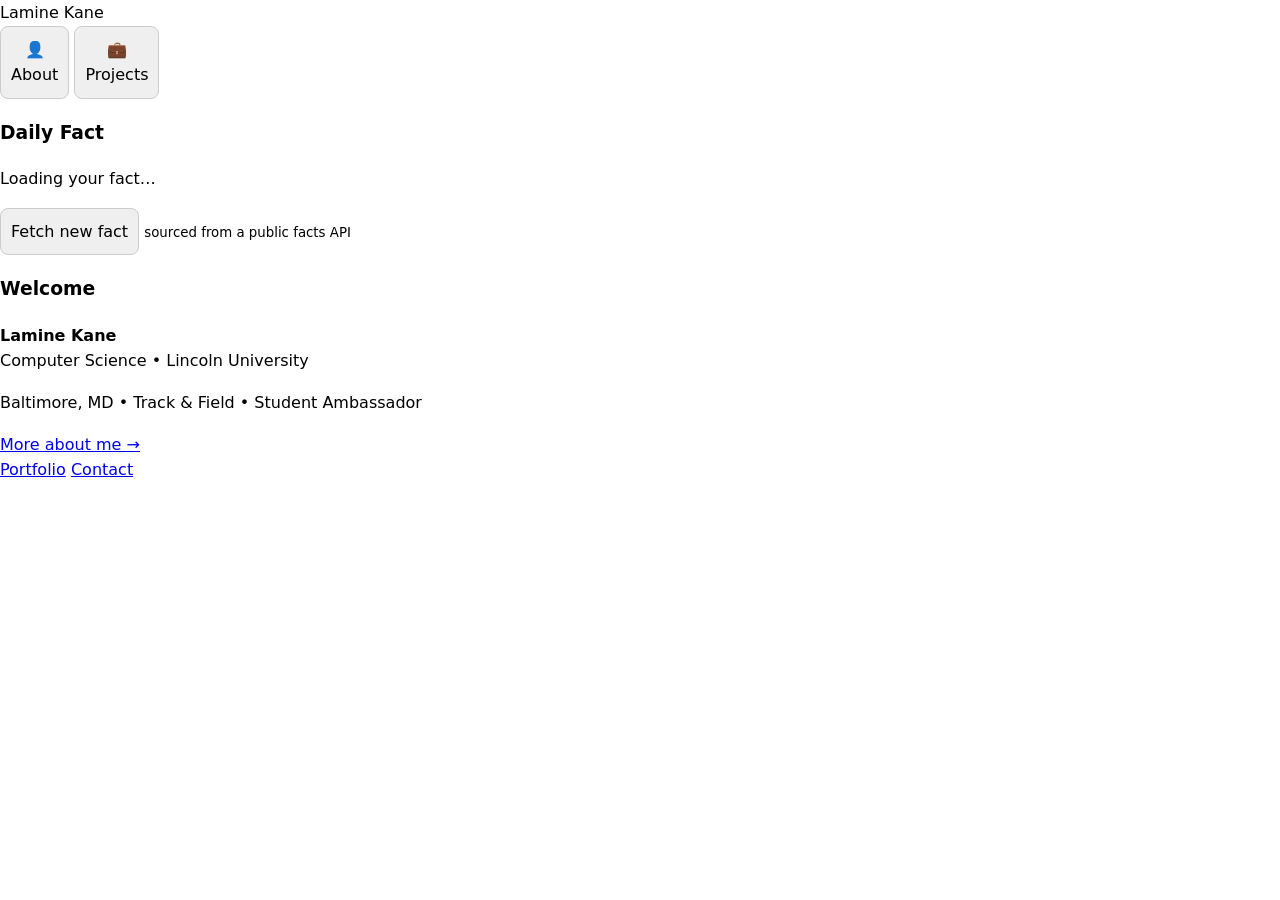
==== index.html @ 288fac7a "Update index.html" ====
<!doctype html>
<html lang="en">
<head>
  <meta charset="utf-8" />
  <meta name="viewport" content="width=device-width,initial-scale=1" />
  <title>Lamine Kane — Portfolio</title>
  <link rel="stylesheet" href="style.css">
  <meta name="description" content="Portfolio of Lamine Kane — Computer Science student at Lincoln University.">
</head>
<body>
  <main class="page-shell">
    <!-- iPhone mockup -->
    <div class="iphone">
      <header class="top-bar">
        <div class="notch"></div>
        <div class="status">Lamine Kane</div>
      </header>

      <nav class="home-screen">
        <div class="app-row">
          <button class="app-card" data-target="about.html">
            <div class="app-icon">👤</div>
            <div class="app-label">About</div>
          </button>
          <button class="app-card" data-target="projects.html">
            <div class="app-icon">💼</div>
            <div class="app-label">Projects</div>
          </button>
        </div>

        <div class="widget-row">
          <!-- Daily Fact Widget -->
          <section class="widget fact-widget" id="daily-fact">
            <h3>Daily Fact</h3>
            <p class="fact-text">Loading your fact…</p>
            <button id="new-fact-btn" class="small-btn">Fetch new fact</button>
            <small class="fact-source">sourced from a public facts API</small>
          </section>

          <!-- Mini bio widget -->
          <section class="widget mini-bio">
            <h3>Welcome</h3>
            <p><strong>Lamine Kane</strong><br>
            Computer Science • Lincoln University</p>
            <p class="tiny">Baltimore, MD • Track & Field • Student Ambassador</p>
            <a class="open-about" href="about.html">More about me →</a>
          </section>
        </div>

        <footer class="dock">
          <a class="dock-btn" href="projects.html">Portfolio</a>
          <a class="dock-btn" href="contact.html">Contact</a>
        </footer>
      </nav>

      <div class="home-button" role="button" aria-label="Home"></div>
    </div>
  </main>

  <script src="script.js"></script>
</body>
</html>
---- style.css ----
:root { color-scheme: light dark; --w: 900px; }
*{box-sizing:border-box} body{font:16px/1.6 system-ui,Segoe UI,Roboto,Helvetica,Arial,sans-serif;margin:0}
.nav{display:flex;gap:12px;align-items:center;justify-content:center;padding:12px;border-bottom:1px solid #e5e5e5}
.nav a{text-decoration:none;padding:6px 10px;border-radius:8px}
.nav a.active,.nav a:hover{background:rgba(127,127,127,.15)}
#themeToggle{margin-left:auto}
.hero{max-width:var(--w);margin:24px auto;text-align:center;padding:24px}
.avatar{width:120px;height:120px;border-radius:50%;object-fit:cover;display:block;margin:0 auto 12px}
.tagline{opacity:.8}
.grid{max-width:var(--w);margin:24px auto;display:grid;grid-template-columns:repeat(auto-fill,minmax(260px,1fr));gap:16px;padding:0 16px}
.card{padding:16px;border:1px solid #e5e5e5;border-radius:12px;background:#fff}
.stack{max-width:600px;margin:24px auto;padding:0 16px}
form{display:grid;gap:12px}
label{display:grid;gap:6px}
input,textarea,button{font:inherit;padding:10px;border:1px solid #ccc;border-radius:8px}
button{cursor:pointer}
@media (prefers-color-scheme: dark){ .card{background:#111;border-color:#333} }
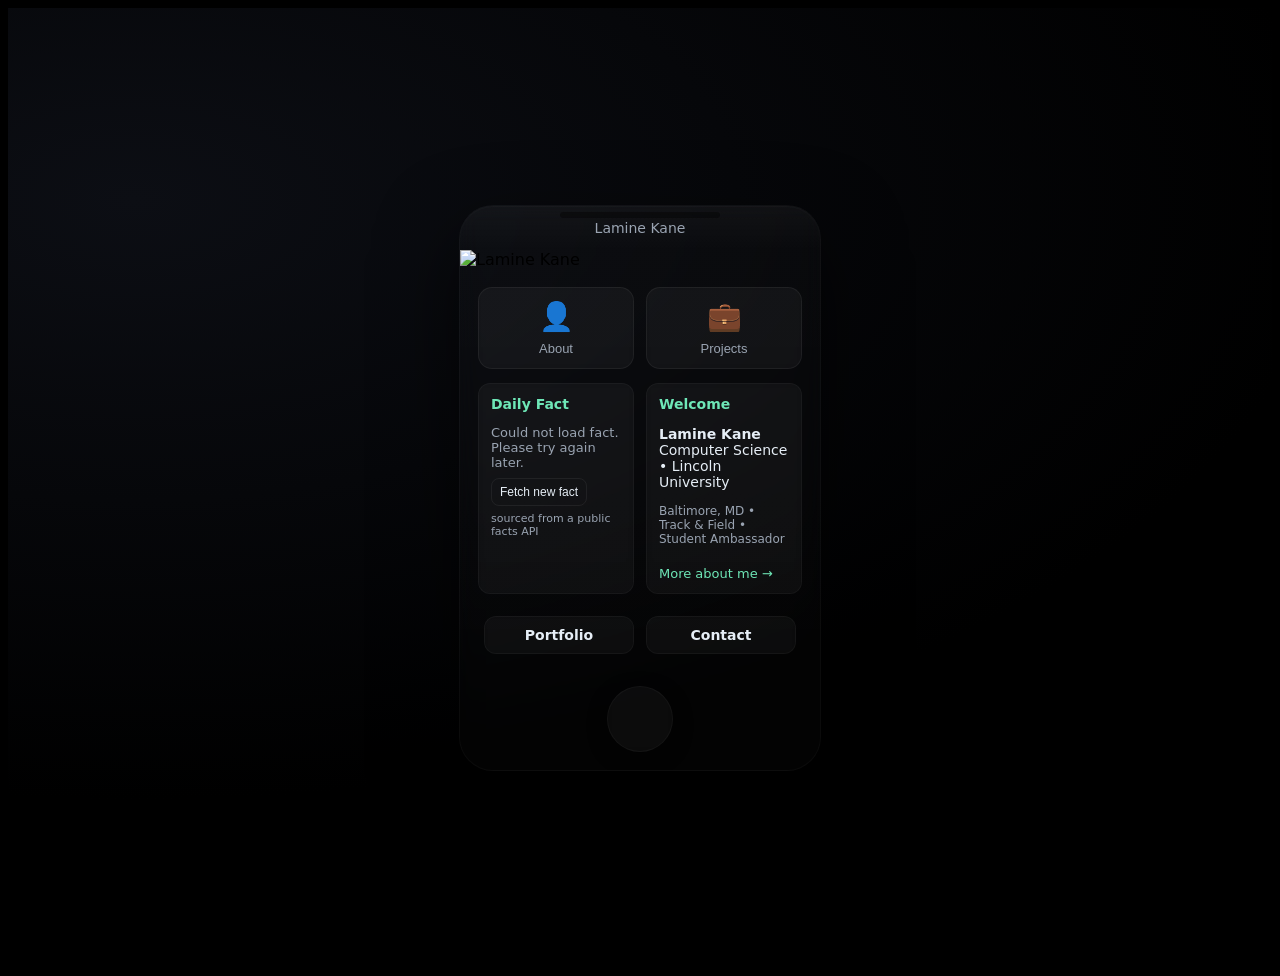
==== commit a1936d53: "Update index.html" ====
--- a/index.html
+++ b/index.html
@@ -15,6 +15,10 @@
         <div class="notch"></div>
         <div class="status">Lamine Kane</div>
       </header>
+      <div class="profile-section">
+    <img src="images/profile.jpg" alt="Lamine Kane" class="profile-pic">
+</div>
+
 
       <nav class="home-screen">
         <div class="app-row">
--- a/style.css
+++ b/style.css
@@ -1,17 +1,211 @@
-:root { color-scheme: light dark; --w: 900px; }
-*{box-sizing:border-box} body{font:16px/1.6 system-ui,Segoe UI,Roboto,Helvetica,Arial,sans-serif;margin:0}
-.nav{display:flex;gap:12px;align-items:center;justify-content:center;padding:12px;border-bottom:1px solid #e5e5e5}
-.nav a{text-decoration:none;padding:6px 10px;border-radius:8px}
-.nav a.active,.nav a:hover{background:rgba(127,127,127,.15)}
-#themeToggle{margin-left:auto}
-.hero{max-width:var(--w);margin:24px auto;text-align:center;padding:24px}
-.avatar{width:120px;height:120px;border-radius:50%;object-fit:cover;display:block;margin:0 auto 12px}
-.tagline{opacity:.8}
-.grid{max-width:var(--w);margin:24px auto;display:grid;grid-template-columns:repeat(auto-fill,minmax(260px,1fr));gap:16px;padding:0 16px}
-.card{padding:16px;border:1px solid #e5e5e5;border-radius:12px;background:#fff}
-.stack{max-width:600px;margin:24px auto;padding:0 16px}
-form{display:grid;gap:12px}
-label{display:grid;gap:6px}
-input,textarea,button{font:inherit;padding:10px;border:1px solid #ccc;border-radius:8px}
-button{cursor:pointer}
-@media (prefers-color-scheme: dark){ .card{background:#111;border-color:#333} }
+:root{
+  --bg: #0a0a0c;
+  --iphone: #0f1720;
+  --card: #0f1725;
+  --muted: #9aa4b2;
+  --accent: #6ee7b7;
+  --glass: rgba(255,255,255,0.04);
+  --radius: 20px;
+  --text: #e6eef6;
+  --tiny: 13px;
+  --maxwidth: 420px;
+  font-family: Inter, system-ui, -apple-system, "Segoe UI", Roboto, "Helvetica Neue", Arial;
+}
+
+/* page shell centers the iPhone mockup */
+.page-shell{
+  min-height:100vh;
+  display:flex;
+  align-items:center;
+  justify-content:center;
+  background: radial-gradient(1200px 600px at 10% 20%, rgba(12,14,20,1), rgba(0,0,0,1)),
+              linear-gradient(180deg, #000000 0%, #050505 100%);
+  padding:30px;
+}
+
+/* iPhone mockup */
+.iphone{
+  width: 360px;
+  max-width: var(--maxwidth);
+  background: linear-gradient(180deg, rgba(255,255,255,0.02), rgba(255,255,255,0.01));
+  border-radius:34px;
+  box-shadow: 0 30px 80px rgba(0,0,0,0.6), inset 0 1px 0 rgba(255,255,255,0.02);
+  border: 1px solid rgba(255,255,255,0.03);
+  overflow:hidden;
+  position: relative;
+  backdrop-filter: blur(10px);
+}
+
+/* top bar with notch */
+.top-bar{
+  height:44px;
+  display:flex;
+  align-items:center;
+  justify-content:center;
+  position:relative;
+  background: linear-gradient(180deg, rgba(255,255,255,0.03), transparent);
+}
+
+.top-bar .notch{
+  position:absolute;
+  top:6px;
+  left:50%;
+  transform:translateX(-50%);
+  width:160px;
+  height:6px;
+  border-radius:6px;
+  background: rgba(0,0,0,0.4);
+}
+
+.status{ color:var(--muted); font-size:14px;}
+
+/* home screen layout */
+.home-screen{
+  padding:18px;
+  display:flex;
+  flex-direction:column;
+  gap:14px;
+}
+
+/* app cards */
+.app-row{ display:flex; gap:12px; justify-content:space-between;}
+.app-card{
+  width: calc(50% - 6px);
+  background: rgba(255,255,255,0.03);
+  border-radius:14px;
+  padding:12px;
+  display:flex;
+  flex-direction:column;
+  align-items:center;
+  gap:8px;
+  border:1px solid rgba(255,255,255,0.06);
+  color:var(--text);
+  cursor:pointer;
+  backdrop-filter: blur(4px);
+}
+
+.app-card:hover{
+  background: rgba(255,255,255,0.08);
+  transition: 0.25s;
+}
+
+.app-icon{ font-size:28px; }
+.app-label{ font-size:13px; color:var(--muted); }
+
+/* widgets */
+.widget-row{ display:grid; grid-template-columns: 1fr 1fr; gap:12px; }
+.widget{
+  background: rgba(255,255,255,0.03);
+  padding:12px;
+  border-radius:12px;
+  min-height:88px;
+  border:1px solid rgba(255,255,255,0.04);
+  color:var(--text);
+  font-size:14px;
+  backdrop-filter: blur(4px);
+}
+
+.widget h3{ margin:0 0 6px 0; font-size:14px; color:var(--accent); }
+.fact-text{ font-size:13px; color:var(--muted); margin-bottom:8px; min-height:44px; }
+.small-btn{
+  background:transparent;
+  border:1px solid rgba(255,255,255,0.06);
+  color:var(--text);
+  padding:6px 8px;
+  border-radius:8px;
+  font-size:12px;
+  cursor:pointer;
+}
+
+.small-btn:hover{
+  background:rgba(255,255,255,0.05);
+}
+
+.fact-source{ display:block; margin-top:6px; color:var(--muted); font-size:11px; }
+
+/* mini bio */
+.mini-bio .tiny{ color:var(--muted); font-size:12px; margin-top:6px; }
+.open-about{ display:inline-block; margin-top:8px; color:var(--accent); text-decoration:none; font-size:13px; }
+
+/* dock */
+.dock{
+  margin-top:8px; display:flex; justify-content:space-between;
+}
+
+.dock-btn{
+  flex:1; text-align:center; padding:10px 8px; margin:0 6px; border-radius:12px;
+  background: rgba(255,255,255,0.03);
+  color:var(--text); text-decoration:none; font-weight:600; font-size:14px;
+  border:1px solid rgba(255,255,255,0.04);
+  backdrop-filter:blur(4px);
+}
+
+.dock-btn:hover{
+  background:rgba(255,255,255,0.06);
+}
+
+/* home button */
+.home-button{
+  width:64px; height:64px; border-radius:50%;
+  margin:14px auto 18px;
+  background: rgba(255,255,255,0.03);
+  border:1px solid rgba(255,255,255,0.04);
+  box-shadow: 0 6px 18px rgba(0,0,0,0.5);
+  backdrop-filter:blur(6px);
+}
+
+/* content pages (about/projects/contact) */
+body{
+  background: #000000;
+}
+
+.content{
+  max-width:900px; margin:30px auto; padding:18px;
+  color:var(--text);
+  background: rgba(255,255,255,0.02);
+  border-radius:14px;
+  border:1px solid rgba(255,255,255,0.05);
+  backdrop-filter:blur(6px);
+}
+
+.back-link{ color:var(--muted); text-decoration:none; display:inline-block; margin-bottom:12px; }
+
+.about-section, .projects-section, .contact-section{
+  background: rgba(255,255,255,0.03);
+  padding:18px; border-radius:12px; border:1px solid rgba(255,255,255,0.05);
+  backdrop-filter:blur(6px);
+}
+
+.lead{ color:var(--muted); font-size:16px; }
+
+.project-grid{ display:grid; grid-template-columns: 1fr 1fr; gap:14px; margin-top:12px; }
+.project-card{
+  padding:12px; border-radius:10px; background:rgba(255,255,255,0.03);
+  border:1px solid rgba(255,255,255,0.05);
+  backdrop-filter:blur(4px);
+}
+
+.project-meta{ color:var(--muted); font-size:13px; margin-bottom:6px; }
+.project-link{ color:var(--accent); text-decoration:none; font-weight:600; }
+
+/* contact form */
+.contact-form{ display:flex; flex-direction:column; gap:10px; margin-top:8px; }
+.contact-form label{ display:flex; flex-direction:column; color:var(--muted); font-size:13px; }
+
+.contact-form input, .contact-form textarea{
+  margin-top:6px; padding:10px; border-radius:8px; border:1px solid rgba(255,255,255,0.07);
+  background: rgba(255,255,255,0.03); color:var(--text);
+  backdrop-filter:blur(4px);
+}
+
+.primary-btn{
+  padding:10px 14px; border-radius:10px; border:none; cursor:pointer;
+  background:linear-gradient(90deg, #0ea5a0, #34d399); color:#04201a; font-weight:700;
+}
+
+/* small screens */
+@media (max-width:600px){
+  .project-grid{ grid-template-columns: 1fr; }
+  .page-shell{ padding:10px; }
+  .iphone{ width: 94vw; }
+}
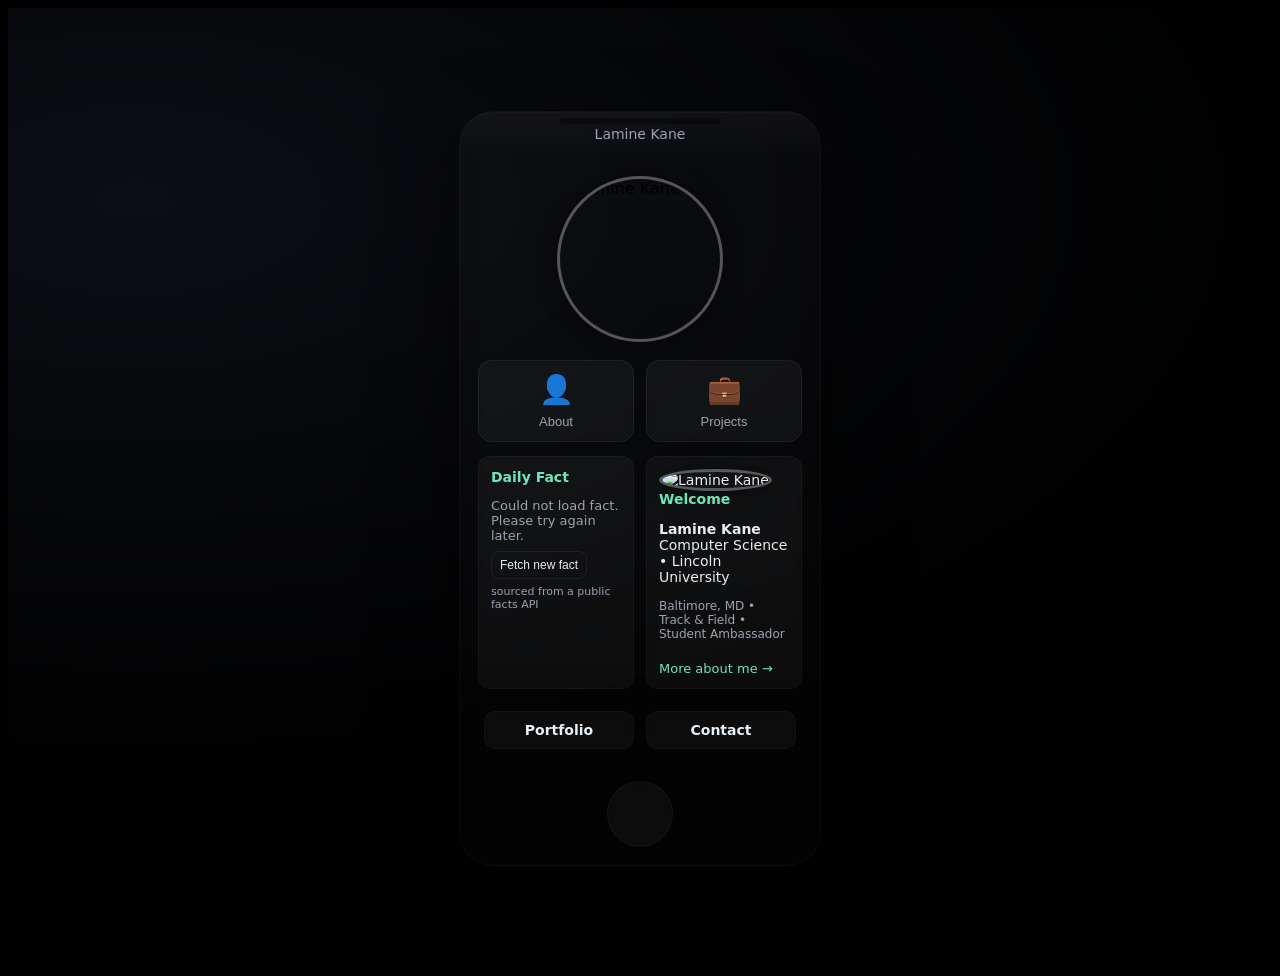
==== commit b79640d2: "Update index.html" ====
--- a/index.html
+++ b/index.html
@@ -43,6 +43,8 @@
 
           <!-- Mini bio widget -->
           <section class="widget mini-bio">
+             <!-- Add image here -->
+    <img src="DSC09603 (1).jpeg" class="profile-pic" alt="Lamine Kane">
             <h3>Welcome</h3>
             <p><strong>Lamine Kane</strong><br>
             Computer Science • Lincoln University</p>
--- a/style.css
+++ b/style.css
@@ -209,3 +209,24 @@
   .page-shell{ padding:10px; }
   .iphone{ width: 94vw; }
 }
+.profile-section {
+    display: flex;
+    justify-content: center;
+    margin-top: 20px;
+}
+
+.profile-pic {
+    width: 160px;
+    height: 160px;
+    object-fit: cover;
+    border-radius: 50%;
+    border: 3px solid rgba(255, 255, 255, 0.3);
+    box-shadow: 0 0 20px rgba(0, 0, 0, 0.6);
+    transition: transform 0.3s ease, box-shadow 0.3s ease;
+}
+
+.profile-pic:hover {
+    transform: scale(1.05);
+    box-shadow: 0 0 25px rgba(0, 0, 0, 0.8);
+}
+
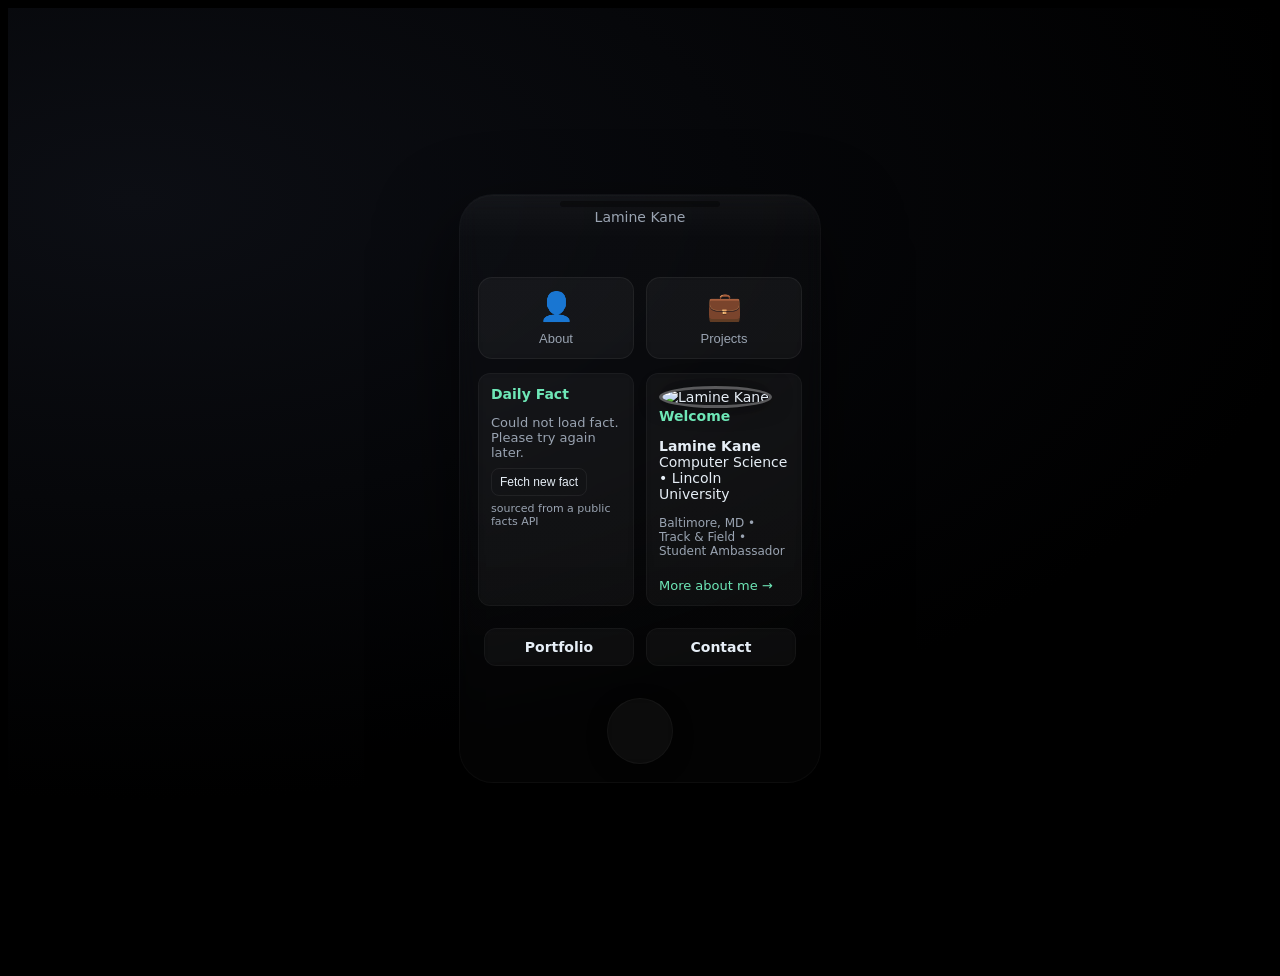
==== commit e84962ea: "Update index.html" ====
--- a/index.html
+++ b/index.html
@@ -16,7 +16,7 @@
         <div class="status">Lamine Kane</div>
       </header>
       <div class="profile-section">
-    <img src="images/profile.jpg" alt="Lamine Kane" class="profile-pic">
+    
 </div>
 
 
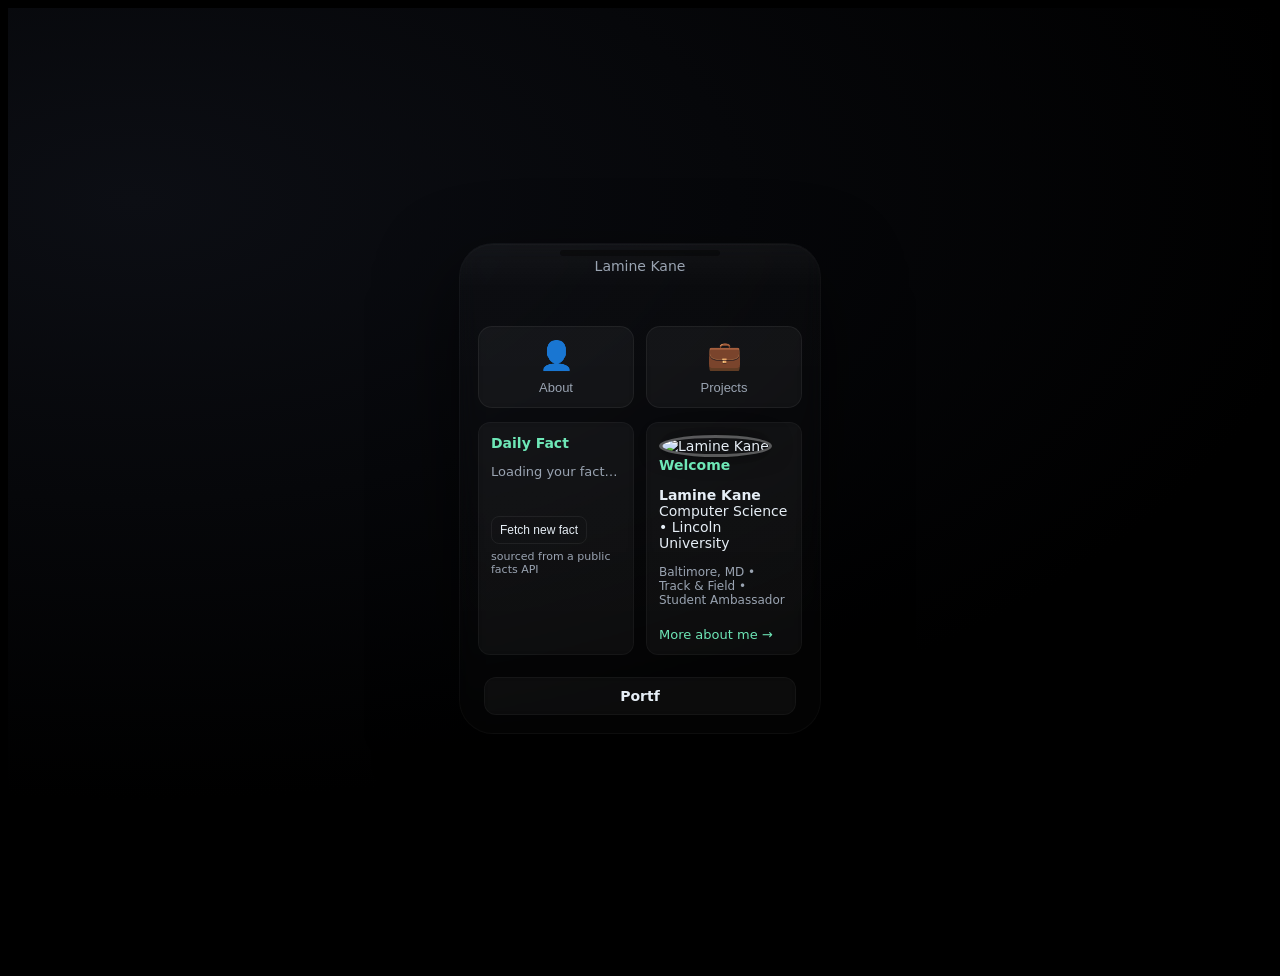
==== commit d76c4640: "Update index.html" ====
--- a/index.html
+++ b/index.html
@@ -2,37 +2,47 @@
 <html lang="en">
 <head>
   <meta charset="utf-8" />
-  <meta name="viewport" content="width=device-width,initial-scale=1" />
+  <meta name="viewport" content="width=device-width, initial-scale=1" />
   <title>Lamine Kane — Portfolio</title>
+
+  <meta name="description" content="Portfolio of Lamine Kane — Computer Science student at Lincoln University.">
   <link rel="stylesheet" href="style.css">
-  <meta name="description" content="Portfolio of Lamine Kane — Computer Science student at Lincoln University.">
 </head>
+
 <body>
   <main class="page-shell">
+
     <!-- iPhone mockup -->
     <div class="iphone">
+
+      <!-- Top bar -->
       <header class="top-bar">
         <div class="notch"></div>
         <div class="status">Lamine Kane</div>
       </header>
-      <div class="profile-section">
-    
-</div>
 
+      <!-- Profile section (blank for now, optional use later) -->
+      <div class="profile-section"></div>
 
+      <!-- Home Screen -->
       <nav class="home-screen">
+
+        <!-- App icons row -->
         <div class="app-row">
           <button class="app-card" data-target="about.html">
             <div class="app-icon">👤</div>
             <div class="app-label">About</div>
           </button>
+
           <button class="app-card" data-target="projects.html">
             <div class="app-icon">💼</div>
             <div class="app-label">Projects</div>
           </button>
         </div>
 
+        <!-- Widgets row -->
         <div class="widget-row">
+
           <!-- Daily Fact Widget -->
           <section class="widget fact-widget" id="daily-fact">
             <h3>Daily Fact</h3>
@@ -41,28 +51,25 @@
             <small class="fact-source">sourced from a public facts API</small>
           </section>
 
-          <!-- Mini bio widget -->
+          <!-- Mini Bio Widget -->
           <section class="widget mini-bio">
-             <!-- Add image here -->
-    <img src="DSC09603 (1).jpeg" class="profile-pic" alt="Lamine Kane">
+            <img src="images/profile.jpg" class="profile-pic" alt="Lamine Kane">
+
             <h3>Welcome</h3>
-            <p><strong>Lamine Kane</strong><br>
-            Computer Science • Lincoln University</p>
-            <p class="tiny">Baltimore, MD • Track & Field • Student Ambassador</p>
+            <p>
+              <strong>Lamine Kane</strong><br>
+              Computer Science • Lincoln University
+            </p>
+
+            <p class="tiny">
+              Baltimore, MD • Track & Field • Student Ambassador
+            </p>
+
             <a class="open-about" href="about.html">More about me →</a>
           </section>
+
         </div>
 
+        <!-- Bottom dock -->
         <footer class="dock">
-          <a class="dock-btn" href="projects.html">Portfolio</a>
-          <a class="dock-btn" href="contact.html">Contact</a>
-        </footer>
-      </nav>
-
-      <div class="home-button" role="button" aria-label="Home"></div>
-    </div>
-  </main>
-
-  <script src="script.js"></script>
-</body>
-</html>
+          <a class="dock-btn" href="projects.html">Portf
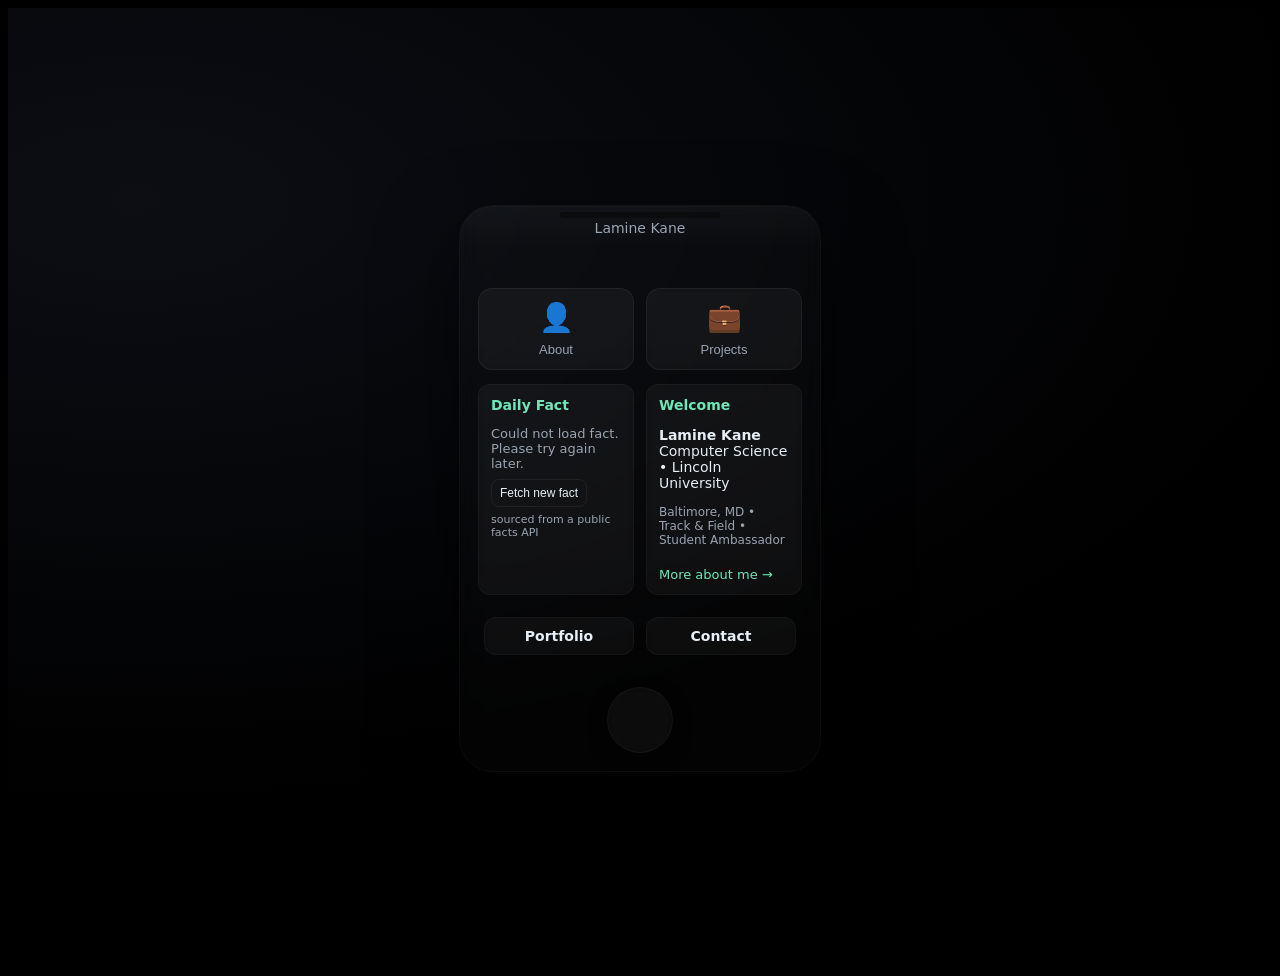
==== commit f288a699: "Update index.html" ====
--- a/index.html
+++ b/index.html
@@ -21,7 +21,7 @@
         <div class="status">Lamine Kane</div>
       </header>
 
-      <!-- Profile section (blank for now, optional use later) -->
+      <!-- Profile section (optional use) -->
       <div class="profile-section"></div>
 
       <!-- Home Screen -->
@@ -51,10 +51,8 @@
             <small class="fact-source">sourced from a public facts API</small>
           </section>
 
-          <!-- Mini Bio Widget -->
+          <!-- Mini Bio Widget (Profile pic removed) -->
           <section class="widget mini-bio">
-            <img src="images/profile.jpg" class="profile-pic" alt="Lamine Kane">
-
             <h3>Welcome</h3>
             <p>
               <strong>Lamine Kane</strong><br>
@@ -72,4 +70,19 @@
 
         <!-- Bottom dock -->
         <footer class="dock">
-          <a class="dock-btn" href="projects.html">Portf
+          <a class="dock-btn" href="projects.html">Portfolio</a>
+          <a class="dock-btn" href="contact.html">Contact</a>
+        </footer>
+
+      </nav>
+
+      <!-- Home button -->
+      <div class="home-button" role="button" aria-label="Home"></div>
+
+    </div>
+  </main>
+
+  <script src="script.js"></script>
+</body>
+</html>
+
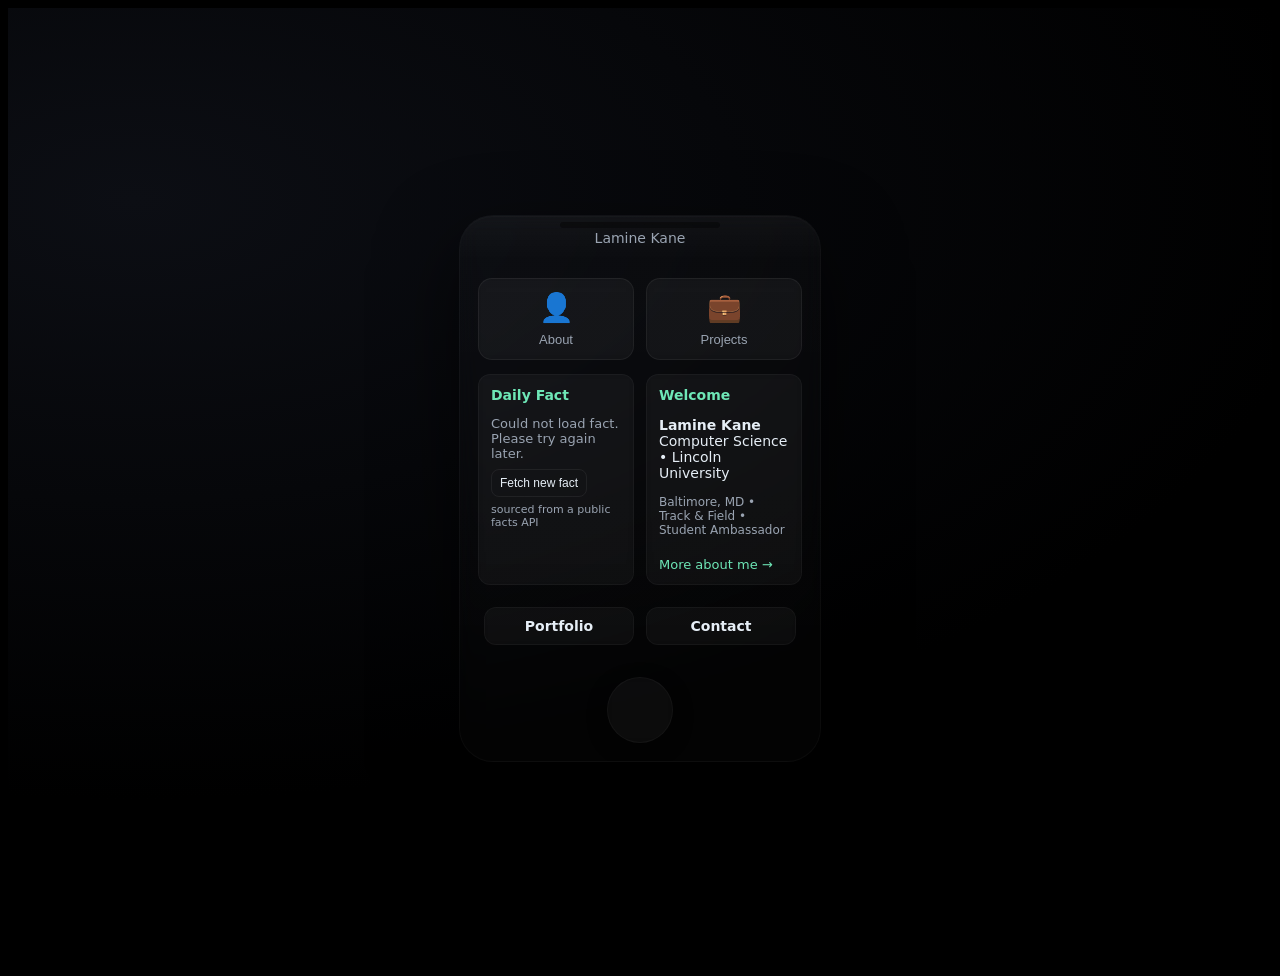
==== commit 4db183d4: "Update index.html" ====
--- a/index.html
+++ b/index.html
@@ -2,47 +2,33 @@
 <html lang="en">
 <head>
   <meta charset="utf-8" />
-  <meta name="viewport" content="width=device-width, initial-scale=1" />
+  <meta name="viewport" content="width=device-width,initial-scale=1" />
   <title>Lamine Kane — Portfolio</title>
-
+  <link rel="stylesheet" href="style.css">
   <meta name="description" content="Portfolio of Lamine Kane — Computer Science student at Lincoln University.">
-  <link rel="stylesheet" href="style.css">
 </head>
-
 <body>
   <main class="page-shell">
-
     <!-- iPhone mockup -->
     <div class="iphone">
-
-      <!-- Top bar -->
       <header class="top-bar">
         <div class="notch"></div>
         <div class="status">Lamine Kane</div>
       </header>
 
-      <!-- Profile section (optional use) -->
-      <div class="profile-section"></div>
-
-      <!-- Home Screen -->
       <nav class="home-screen">
-
-        <!-- App icons row -->
         <div class="app-row">
           <button class="app-card" data-target="about.html">
             <div class="app-icon">👤</div>
             <div class="app-label">About</div>
           </button>
-
           <button class="app-card" data-target="projects.html">
             <div class="app-icon">💼</div>
             <div class="app-label">Projects</div>
           </button>
         </div>
 
-        <!-- Widgets row -->
         <div class="widget-row">
-
           <!-- Daily Fact Widget -->
           <section class="widget fact-widget" id="daily-fact">
             <h3>Daily Fact</h3>
@@ -51,38 +37,26 @@
             <small class="fact-source">sourced from a public facts API</small>
           </section>
 
-          <!-- Mini Bio Widget (Profile pic removed) -->
+          <!-- Mini bio widget -->
           <section class="widget mini-bio">
             <h3>Welcome</h3>
-            <p>
-              <strong>Lamine Kane</strong><br>
-              Computer Science • Lincoln University
-            </p>
-
-            <p class="tiny">
-              Baltimore, MD • Track & Field • Student Ambassador
-            </p>
-
+            <p><strong>Lamine Kane</strong><br>
+            Computer Science • Lincoln University</p>
+            <p class="tiny">Baltimore, MD • Track & Field • Student Ambassador</p>
             <a class="open-about" href="about.html">More about me →</a>
           </section>
-
         </div>
 
-        <!-- Bottom dock -->
         <footer class="dock">
           <a class="dock-btn" href="projects.html">Portfolio</a>
           <a class="dock-btn" href="contact.html">Contact</a>
         </footer>
-
       </nav>
 
-      <!-- Home button -->
       <div class="home-button" role="button" aria-label="Home"></div>
-
     </div>
   </main>
 
   <script src="script.js"></script>
 </body>
 </html>
-
